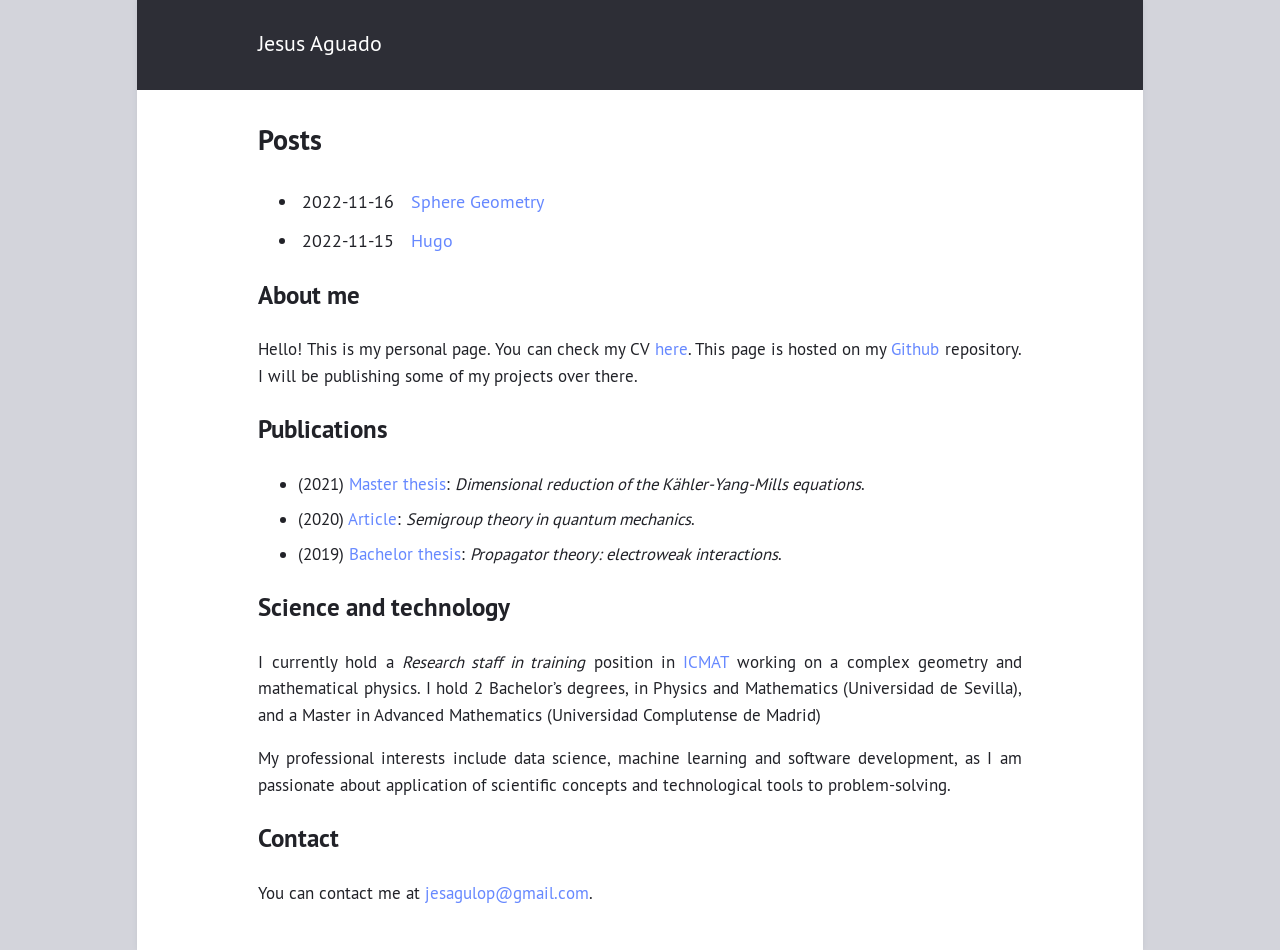
==== index.html @ d95ce048 "retrying with submodule" ====
<!DOCTYPE html>
<html lang="en-us">
<title>Jesus Aguado</title>
<meta charset="utf-8">
<meta name="generator" content="Hugo 0.105.0">
<meta name="viewport" content="width=device-width, initial-scale=1.0">
<link rel="stylesheet" href="https://jesusaguado.github.io/css/index.css">
<link rel="canonical" href="https://jesusaguado.github.io/">
<link rel="alternate" type="application/rss+xml" href="/index.xml" title="Jesus Aguado">

<header>
  
    <a href="https://jesusaguado.github.io/" class="title">Jesus Aguado</a>
  
  
</header>




  




<article>
  <header><h1>Posts</h1></header>
  <ul class="archive">
    <li>
      <time datetime="2022-11-16T11:03:57&#43;01:00">2022-11-16</time>
      <a href="https://jesusaguado.github.io/posts/sphere-geometry/">Sphere Geometry</a>
    </li>
    <li>
      <time datetime="2022-11-15T23:18:06&#43;01:00">2022-11-15</time>
      <a href="https://jesusaguado.github.io/posts/hugo/">Hugo</a>
    </li>
  </ul>
  <h1 id="about-me">About me</h1>
<p>Hello! This is my personal page.  You can check my CV
<a href="docs/curriculum.pdf">here</a>.  This page is hosted on my <a href="https://github.com/jesusaguado">
Github</a> repository.  I will be publishing some
of my projects over there.</p>
<h2 id="publications">Publications</h2>
<ul>
<li>(2021) <a href="docs/kahler-yang-mills.pdf">Master thesis</a>: <em>Dimensional
reduction of the Kähler-Yang-Mills equations</em>.</li>
<li>(2020) <a href="https://temat.es/monograficos/article/view/vol1-p17">Article</a>:
<em>Semigroup theory in quantum mechanics</em>.</li>
<li>(2019) <a href="https://idus.us.es/handle/11441/89992">Bachelor thesis</a>: <em>Propagator
theory: electroweak interactions</em>.</li>
</ul>
<h2 id="science-and-technology">Science and technology</h2>
<p>I currently hold a <em>Research staff in training</em> position in
<a href="https://www.icmat.es/">ICMAT</a> working on a complex geometry and mathematical
physics. I hold 2 Bachelor&rsquo;s degrees, in Physics and Mathematics (Universidad
de Sevilla), and a Master in Advanced Mathematics (Universidad Complutense de
Madrid)</p>
<p>My professional interests include data science, machine learning and software
development, as I am passionate about application of scientific concepts and
technological tools to problem-solving.</p>
<h2 id="contact">Contact</h2>
<p>You can contact me at <a href="mailto:jesagulop@gmail.com">jesagulop@gmail.com</a>.</p>

</article>





</html>
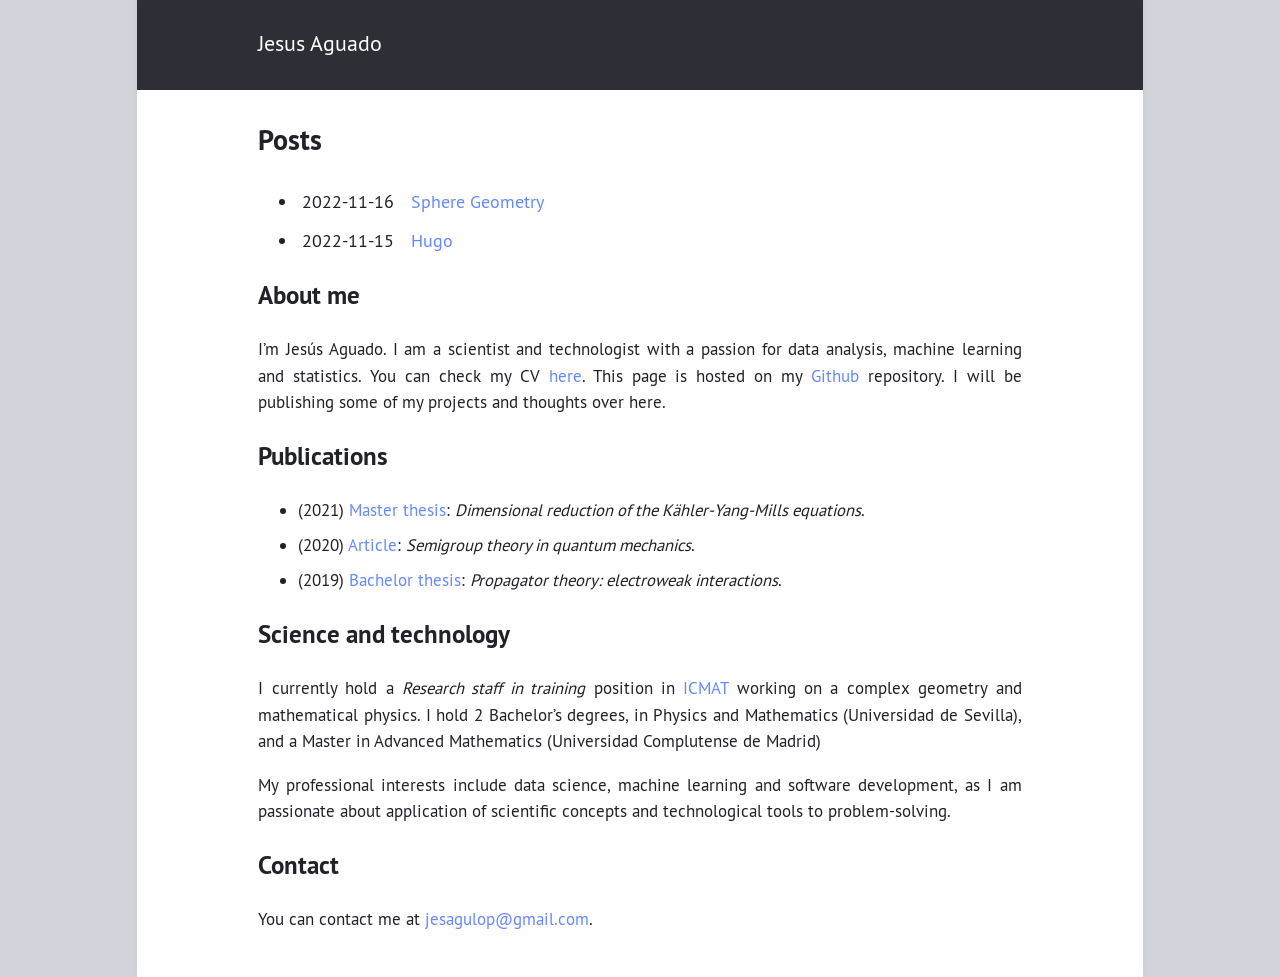
==== commit 42d77b82: "github site modification" ====
--- a/index.html
+++ b/index.html
@@ -2,7 +2,7 @@
 <html lang="en-us">
 <title>Jesus Aguado</title>
 <meta charset="utf-8">
-<meta name="generator" content="Hugo 0.105.0">
+<meta name="generator" content="Hugo 0.107.0">
 <meta name="viewport" content="width=device-width, initial-scale=1.0">
 <link rel="stylesheet" href="https://jesusaguado.github.io/css/index.css">
 <link rel="canonical" href="https://jesusaguado.github.io/">
@@ -27,7 +27,7 @@
   <header><h1>Posts</h1></header>
   <ul class="archive">
     <li>
-      <time datetime="2022-11-16T11:03:57&#43;01:00">2022-11-16</time>
+      <time datetime="2022-11-16T01:03:57&#43;01:00">2022-11-16</time>
       <a href="https://jesusaguado.github.io/posts/sphere-geometry/">Sphere Geometry</a>
     </li>
     <li>
@@ -36,10 +36,12 @@
     </li>
   </ul>
   <h1 id="about-me">About me</h1>
-<p>Hello! This is my personal page.  You can check my CV
+<p>I&rsquo;m Jesús Aguado. I am a scientist and technologist with a passion for
+data analysis, machine learning and statistics.
+You can check my CV
 <a href="docs/curriculum.pdf">here</a>.  This page is hosted on my <a href="https://github.com/jesusaguado">
 Github</a> repository.  I will be publishing some
-of my projects over there.</p>
+of my projects and thoughts over here.</p>
 <h2 id="publications">Publications</h2>
 <ul>
 <li>(2021) <a href="docs/kahler-yang-mills.pdf">Master thesis</a>: <em>Dimensional
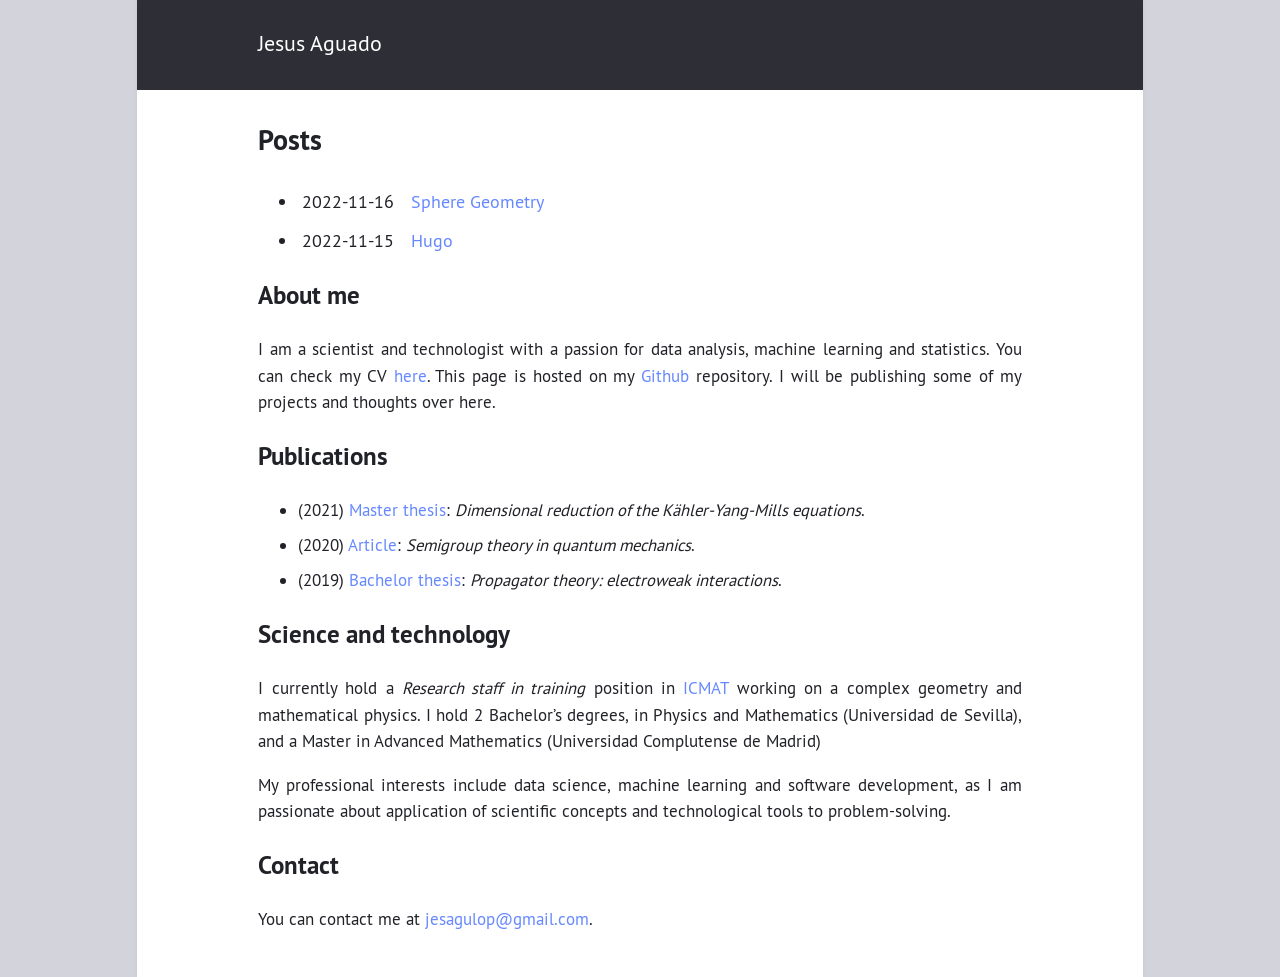
==== commit f8b03a70: "changed CV" ====
--- a/index.html
+++ b/index.html
@@ -36,7 +36,7 @@
     </li>
   </ul>
   <h1 id="about-me">About me</h1>
-<p>I&rsquo;m Jesús Aguado. I am a scientist and technologist with a passion for
+<p>I am a scientist and technologist with a passion for
 data analysis, machine learning and statistics.
 You can check my CV
 <a href="docs/curriculum.pdf">here</a>.  This page is hosted on my <a href="https://github.com/jesusaguado">
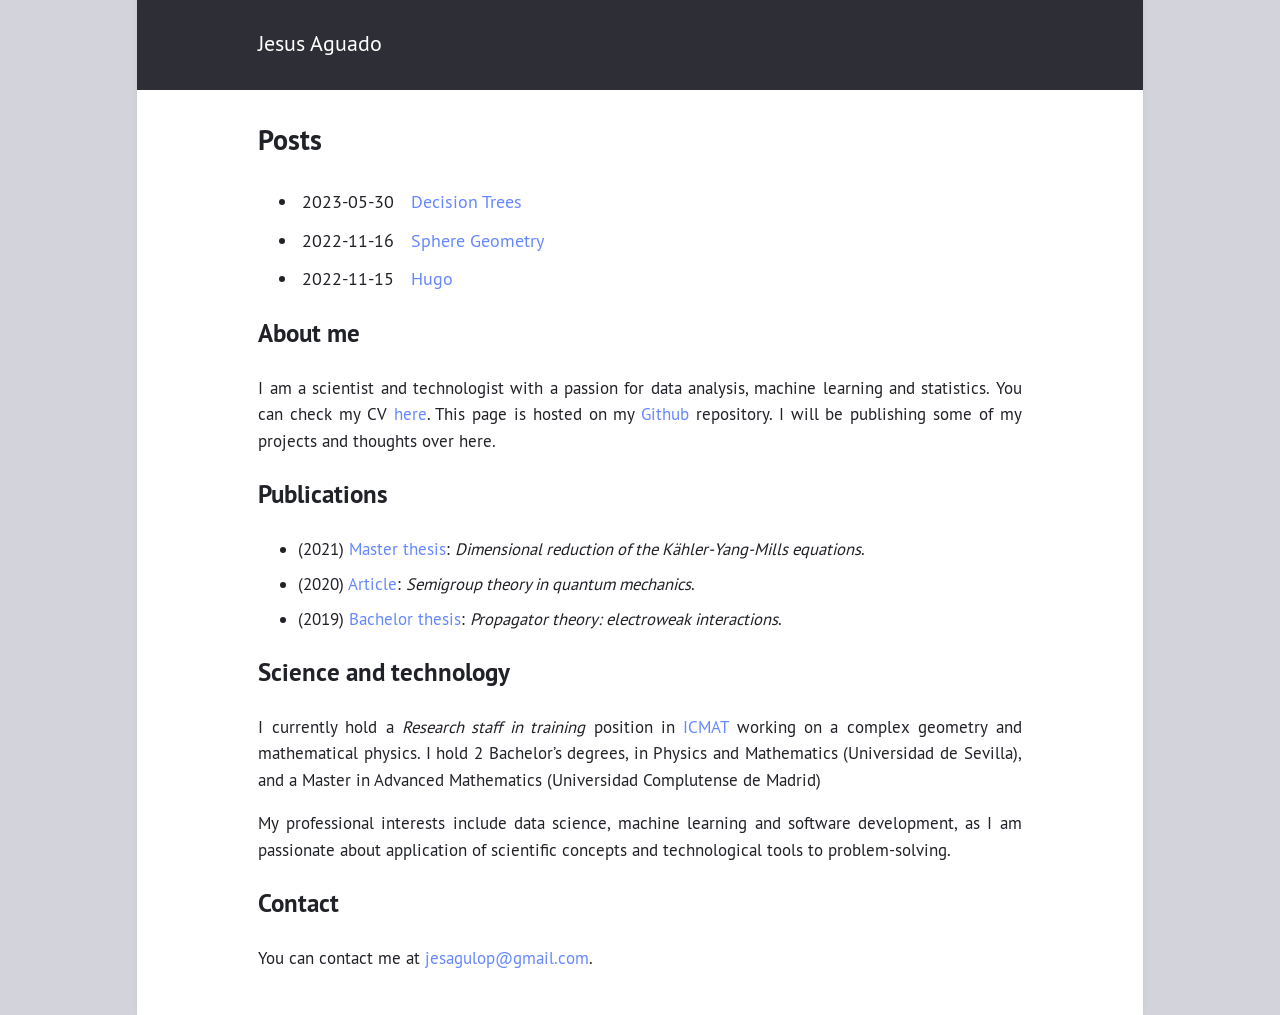
==== commit 74ebe6b2: "new post" ====
--- a/index.html
+++ b/index.html
@@ -2,7 +2,7 @@
 <html lang="en-us">
 <title>Jesus Aguado</title>
 <meta charset="utf-8">
-<meta name="generator" content="Hugo 0.107.0">
+<meta name="generator" content="Hugo 0.112.3">
 <meta name="viewport" content="width=device-width, initial-scale=1.0">
 <link rel="stylesheet" href="https://jesusaguado.github.io/css/index.css">
 <link rel="canonical" href="https://jesusaguado.github.io/">
@@ -26,6 +26,10 @@
 <article>
   <header><h1>Posts</h1></header>
   <ul class="archive">
+    <li>
+      <time datetime="2023-05-30T10:22:10&#43;02:00">2023-05-30</time>
+      <a href="https://jesusaguado.github.io/posts/decision-tree/">Decision Trees</a>
+    </li>
     <li>
       <time datetime="2022-11-16T01:03:57&#43;01:00">2022-11-16</time>
       <a href="https://jesusaguado.github.io/posts/sphere-geometry/">Sphere Geometry</a>
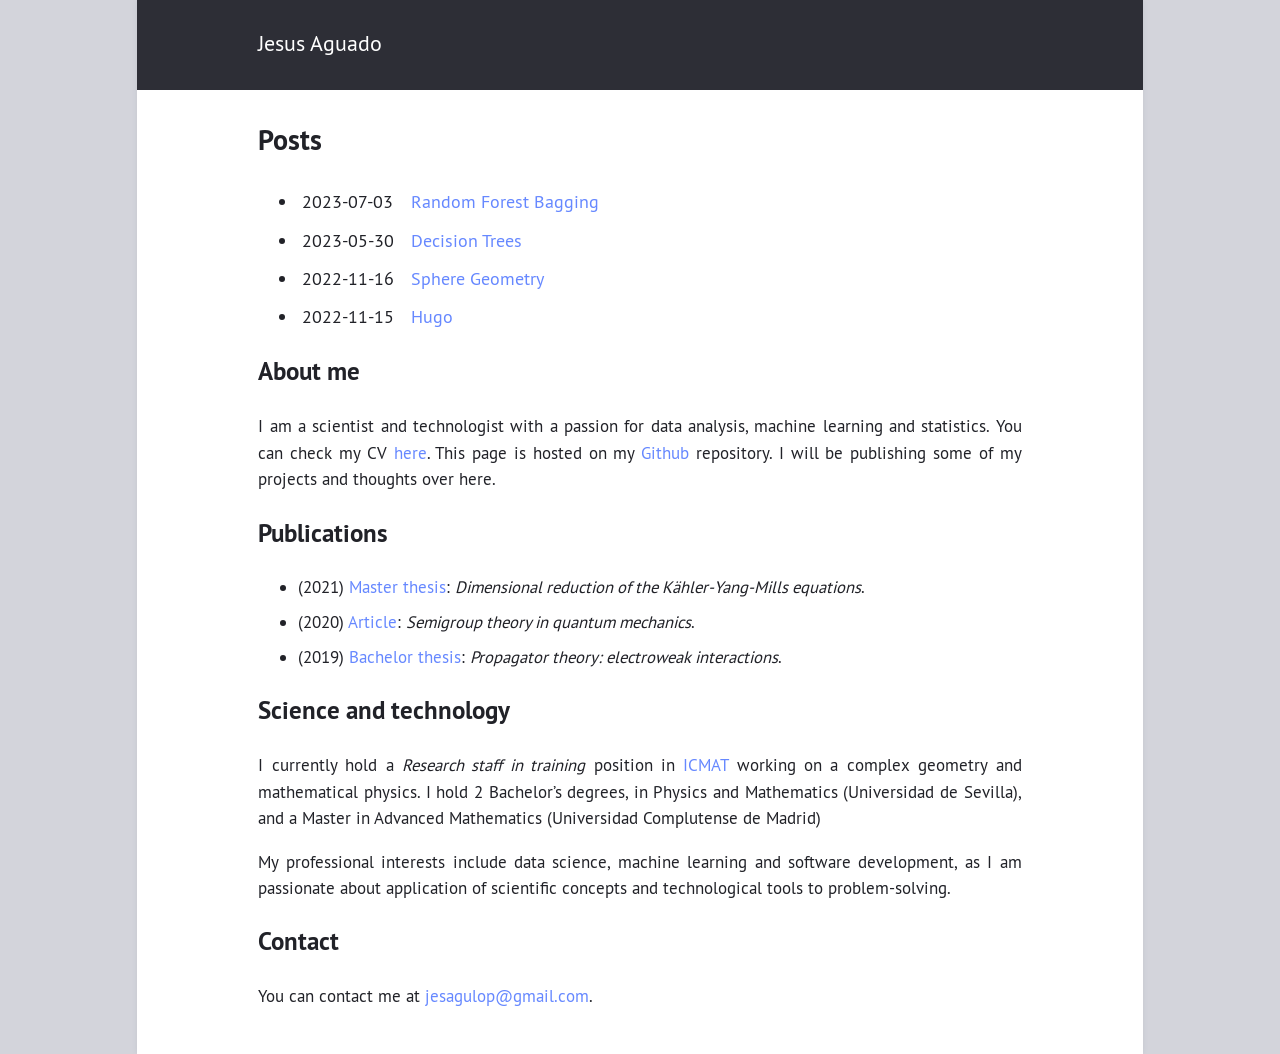
==== commit f05dee80: "new post on random forest" ====
--- a/index.html
+++ b/index.html
@@ -27,6 +27,10 @@
   <header><h1>Posts</h1></header>
   <ul class="archive">
     <li>
+      <time datetime="2023-07-03T10:49:12&#43;02:00">2023-07-03</time>
+      <a href="https://jesusaguado.github.io/posts/random-forest-bagging/">Random Forest Bagging</a>
+    </li>
+    <li>
       <time datetime="2023-05-30T10:22:10&#43;02:00">2023-05-30</time>
       <a href="https://jesusaguado.github.io/posts/decision-tree/">Decision Trees</a>
     </li>
@@ -43,7 +47,7 @@
 <p>I am a scientist and technologist with a passion for
 data analysis, machine learning and statistics.
 You can check my CV
-<a href="docs/curriculum.pdf">here</a>.  This page is hosted on my <a href="https://github.com/jesusaguado">
+<a href="docs/cv-jesus-aguado.pdf">here</a>.  This page is hosted on my <a href="https://github.com/jesusaguado">
 Github</a> repository.  I will be publishing some
 of my projects and thoughts over here.</p>
 <h2 id="publications">Publications</h2>
